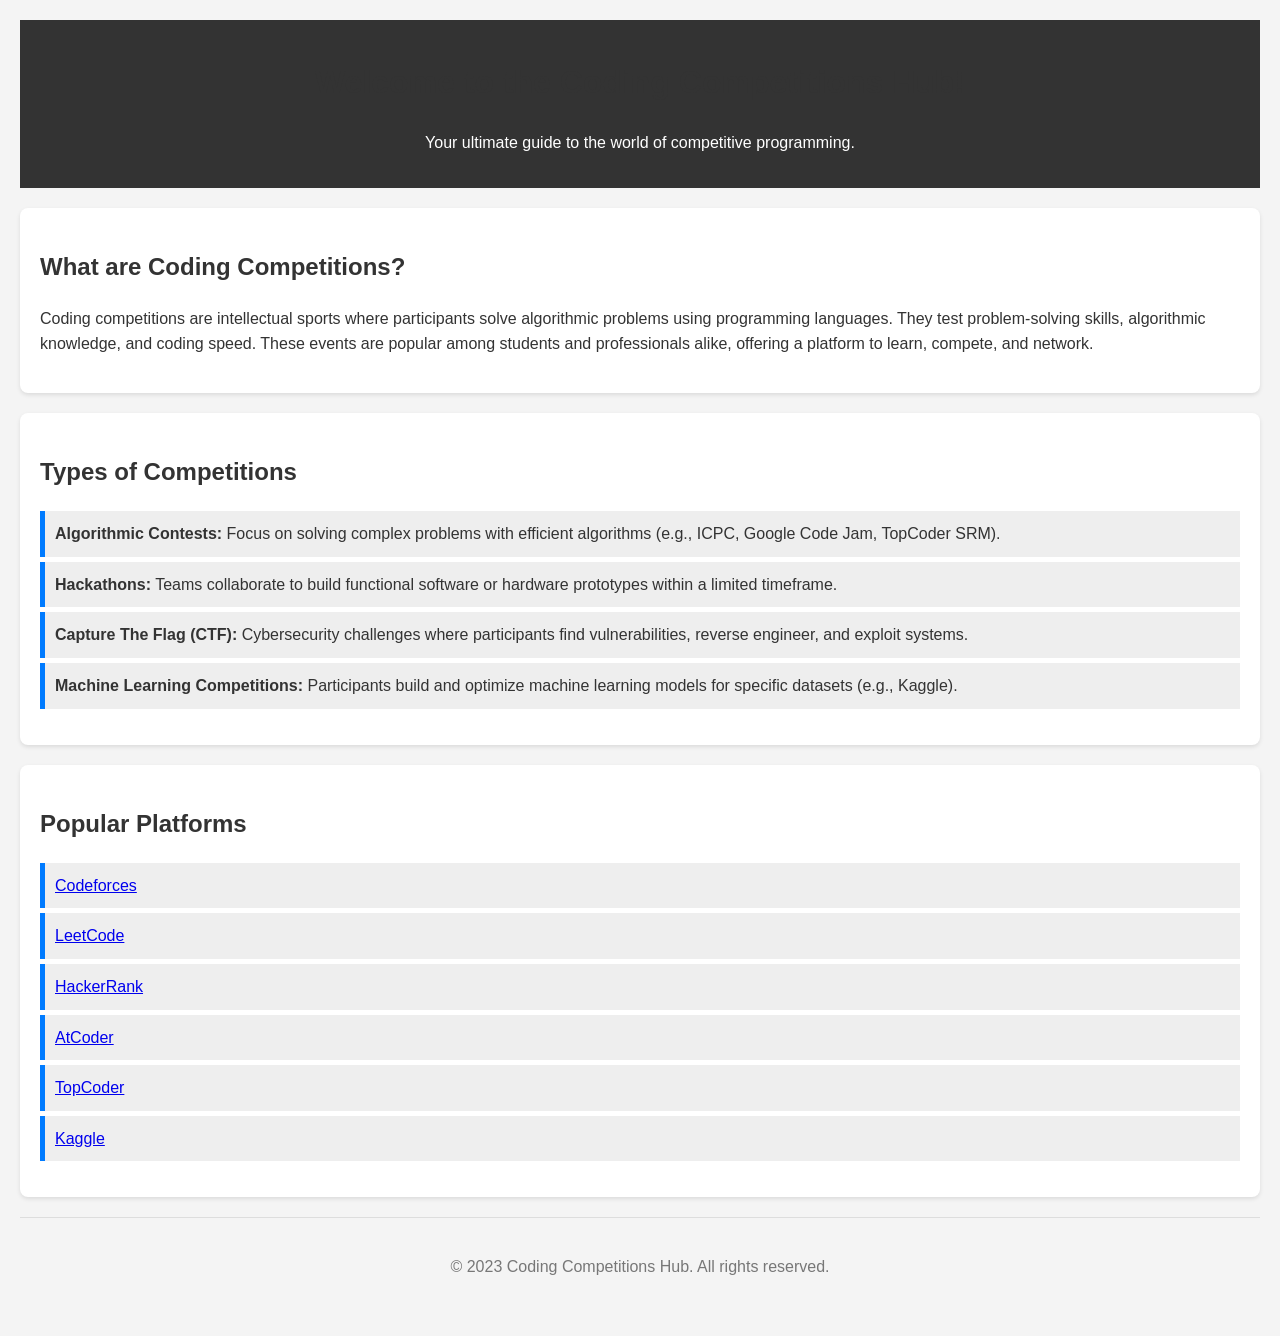
==== index.html @ 16514d5b "Update from VS Code God Mode" ====
<!DOCTYPE html>
<html lang="en">
<head>
<meta charset="UTF-8">
<meta name="viewport" content="width=device-width, initial-scale=1.0">
<title>Coding Competitions Hub</title>
<style>
  body {
    font-family: Arial, sans-serif;
    line-height: 1.6;
    margin: 0;
    padding: 20px;
    background-color: #f4f4f4;
    color: #333;
  }
  header {
    background: #333;
    color: #fff;
    padding: 1rem 0;
    text-align: center;
    margin-bottom: 20px;
  }
  h1, h2 {
    color: #333;
  }
  section {
    background: #fff;
    padding: 20px;
    margin-bottom: 20px;
    border-radius: 8px;
    box-shadow: 0 2px 4px rgba(0,0,0,0.1);
  }
  ul {
    list-style-type: none;
    padding: 0;
  }
  ul li {
    background: #eee;
    margin: 5px 0;
    padding: 10px;
    border-left: 5px solid #007bff;
  }
  footer {
    text-align: center;
    padding: 20px;
    margin-top: 20px;
    color: #777;
    border-top: 1px solid #ddd;
  }
</style>
</head>
<body>

  <header>
    <h1>Welcome to the Coding Competitions Hub!</h1>
    <p>Your ultimate guide to the world of competitive programming.</p>
  </header>

  <section>
    <h2>What are Coding Competitions?</h2>
    <p>Coding competitions are intellectual sports where participants solve algorithmic problems using programming languages. They test problem-solving skills, algorithmic knowledge, and coding speed. These events are popular among students and professionals alike, offering a platform to learn, compete, and network.</p>
  </section>

  <section>
    <h2>Types of Competitions</h2>
    <ul>
      <li><strong>Algorithmic Contests:</strong> Focus on solving complex problems with efficient algorithms (e.g., ICPC, Google Code Jam, TopCoder SRM).</li>
      <li><strong>Hackathons:</strong> Teams collaborate to build functional software or hardware prototypes within a limited timeframe.</li>
      <li><strong>Capture The Flag (CTF):</strong> Cybersecurity challenges where participants find vulnerabilities, reverse engineer, and exploit systems.</li>
      <li><strong>Machine Learning Competitions:</strong> Participants build and optimize machine learning models for specific datasets (e.g., Kaggle).</li>
    </ul>
  </section>

  <section>
    <h2>Popular Platforms</h2>
    <ul>
      <li><a href="https://codeforces.com/" target="_blank">Codeforces</a></li>
      <li><a href="https://leetcode.com/" target="_blank">LeetCode</a></li>
      <li><a href="https://www.hackerrank.com/" target="_blank">HackerRank</a></li>
      <li><a href="https://atcoder.jp/" target="_blank">AtCoder</a></li>
      <li><a href="https://www.topcoder.com/" target="_blank">TopCoder</a></li>
      <li><a href="https://kaggle.com/" target="_blank">Kaggle</a></li>
    </ul>
  </section>

  <footer>
    <p>&copy; 2023 Coding Competitions Hub. All rights reserved.</p>
  </footer>

</body>
</html>
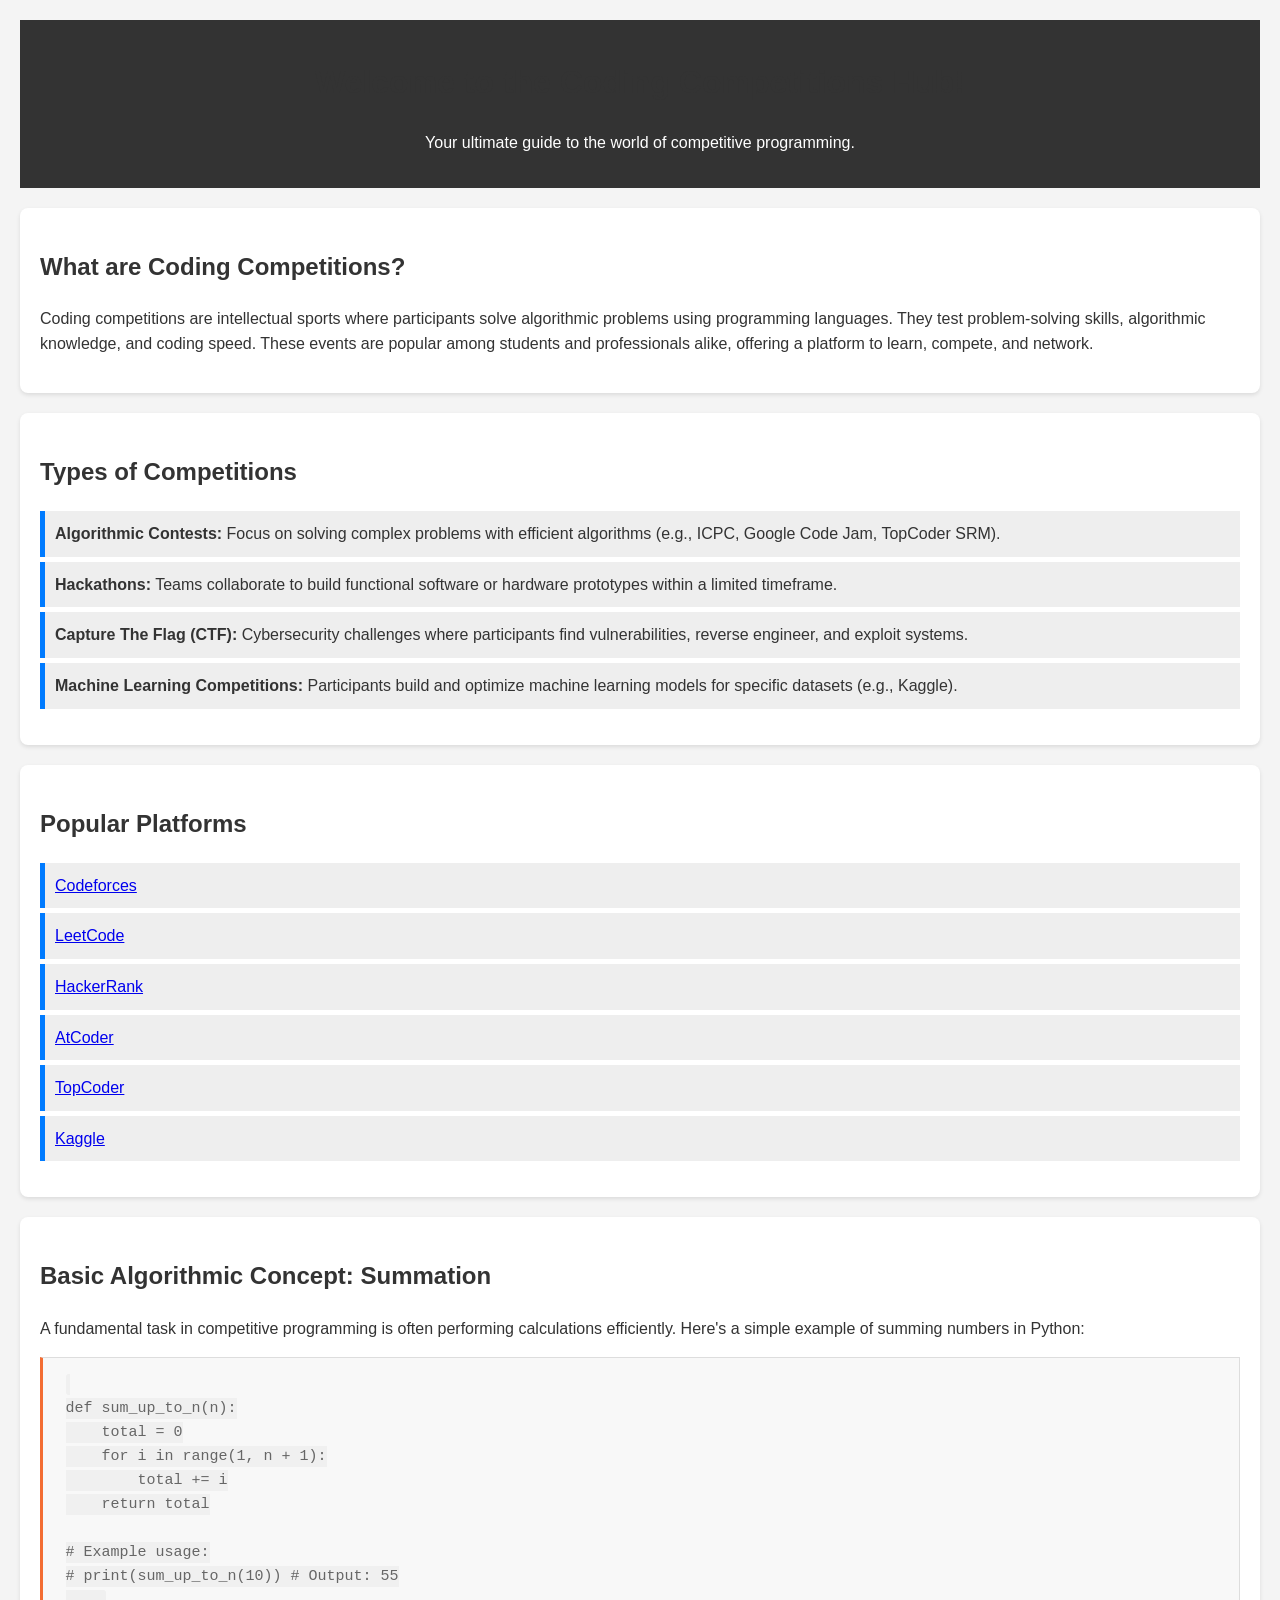
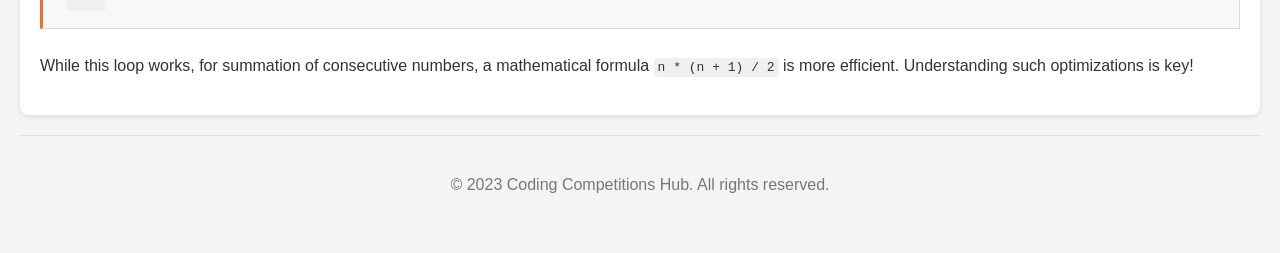
==== commit e5e85e56: "Update from VS Code God Mode" ====
--- a/index.html
+++ b/index.html
@@ -39,6 +39,28 @@
     margin: 5px 0;
     padding: 10px;
     border-left: 5px solid #007bff;
+  }
+  pre {
+    background: #f8f8f8;
+    border: 1px solid #ddd;
+    border-left: 3px solid #f36d33;
+    color: #666;
+    page-break-inside: avoid;
+    font-family: monospace;
+    font-size: 15px;
+    line-height: 1.6;
+    margin-bottom: 1.6em;
+    max-width: 100%;
+    overflow: auto;
+    padding: 1em 1.5em;
+    display: block;
+    word-wrap: break-word;
+  }
+  code {
+    font-family: monospace;
+    background-color: #f0f0f0;
+    padding: 2px 4px;
+    border-radius: 3px;
   }
   footer {
     text-align: center;
@@ -83,6 +105,22 @@
     </ul>
   </section>
 
+  <section>
+    <h2>Basic Algorithmic Concept: Summation</h2>
+    <p>A fundamental task in competitive programming is often performing calculations efficiently. Here's a simple example of summing numbers in Python:</p>
+    <pre><code>
+def sum_up_to_n(n):
+    total = 0
+    for i in range(1, n + 1):
+        total += i
+    return total
+
+# Example usage:
+# print(sum_up_to_n(10)) # Output: 55
+    </code></pre>
+    <p>While this loop works, for summation of consecutive numbers, a mathematical formula <code>n * (n + 1) / 2</code> is more efficient. Understanding such optimizations is key!</p>
+  </section>
+
   <footer>
     <p>&copy; 2023 Coding Competitions Hub. All rights reserved.</p>
   </footer>
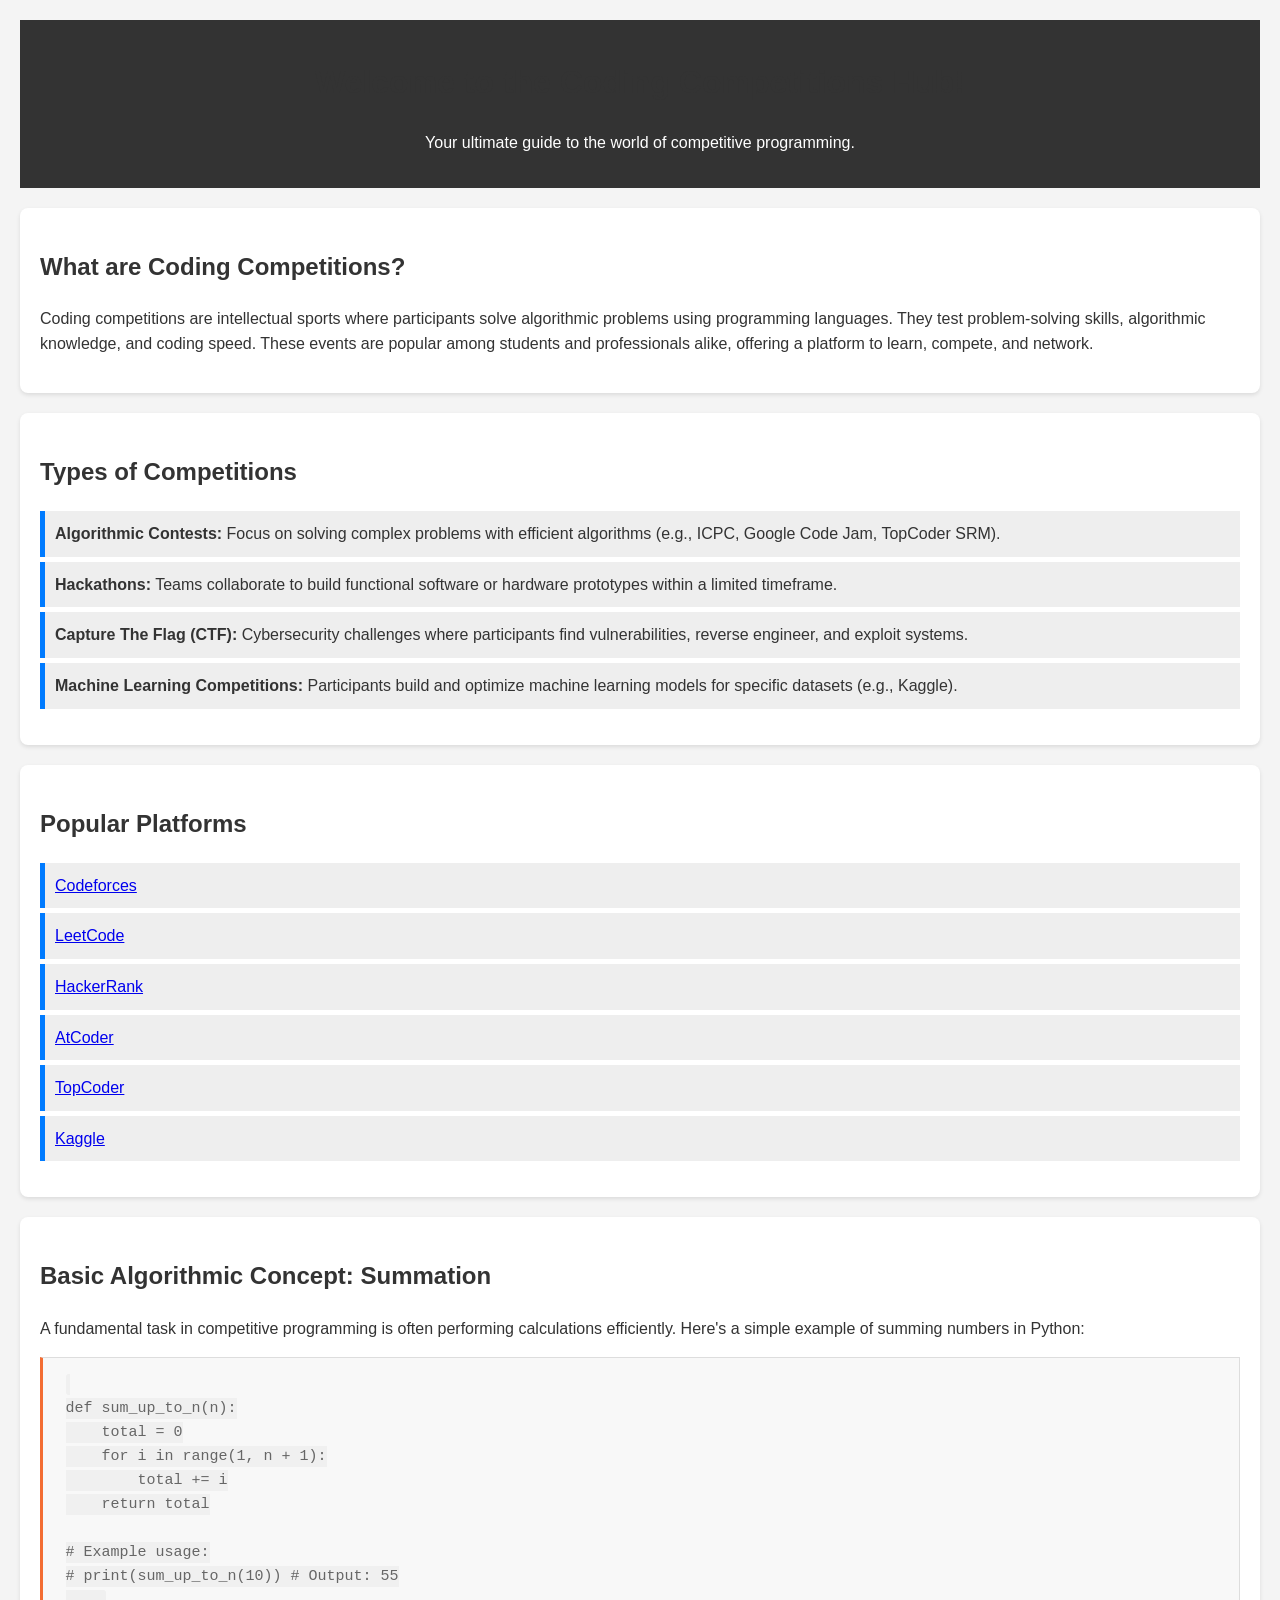
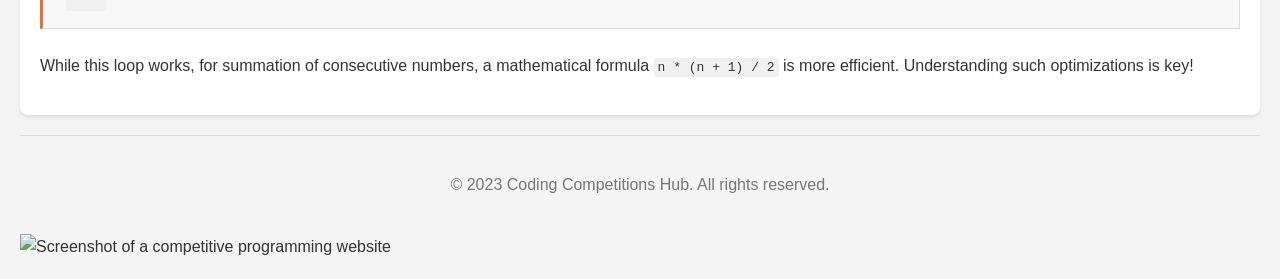
==== commit 3f1e0d47: "Update from VS Code God Mode" ====
--- a/index.html
+++ b/index.html
@@ -124,6 +124,6 @@
   <footer>
     <p>&copy; 2023 Coding Competitions Hub. All rights reserved.</p>
   </footer>
-
+<img src="media/Screenshot_20260905-102354_Chrome.jpg" width="200px" height="auto" alt="Screenshot of a competitive programming website">
 </body>
 </html>
